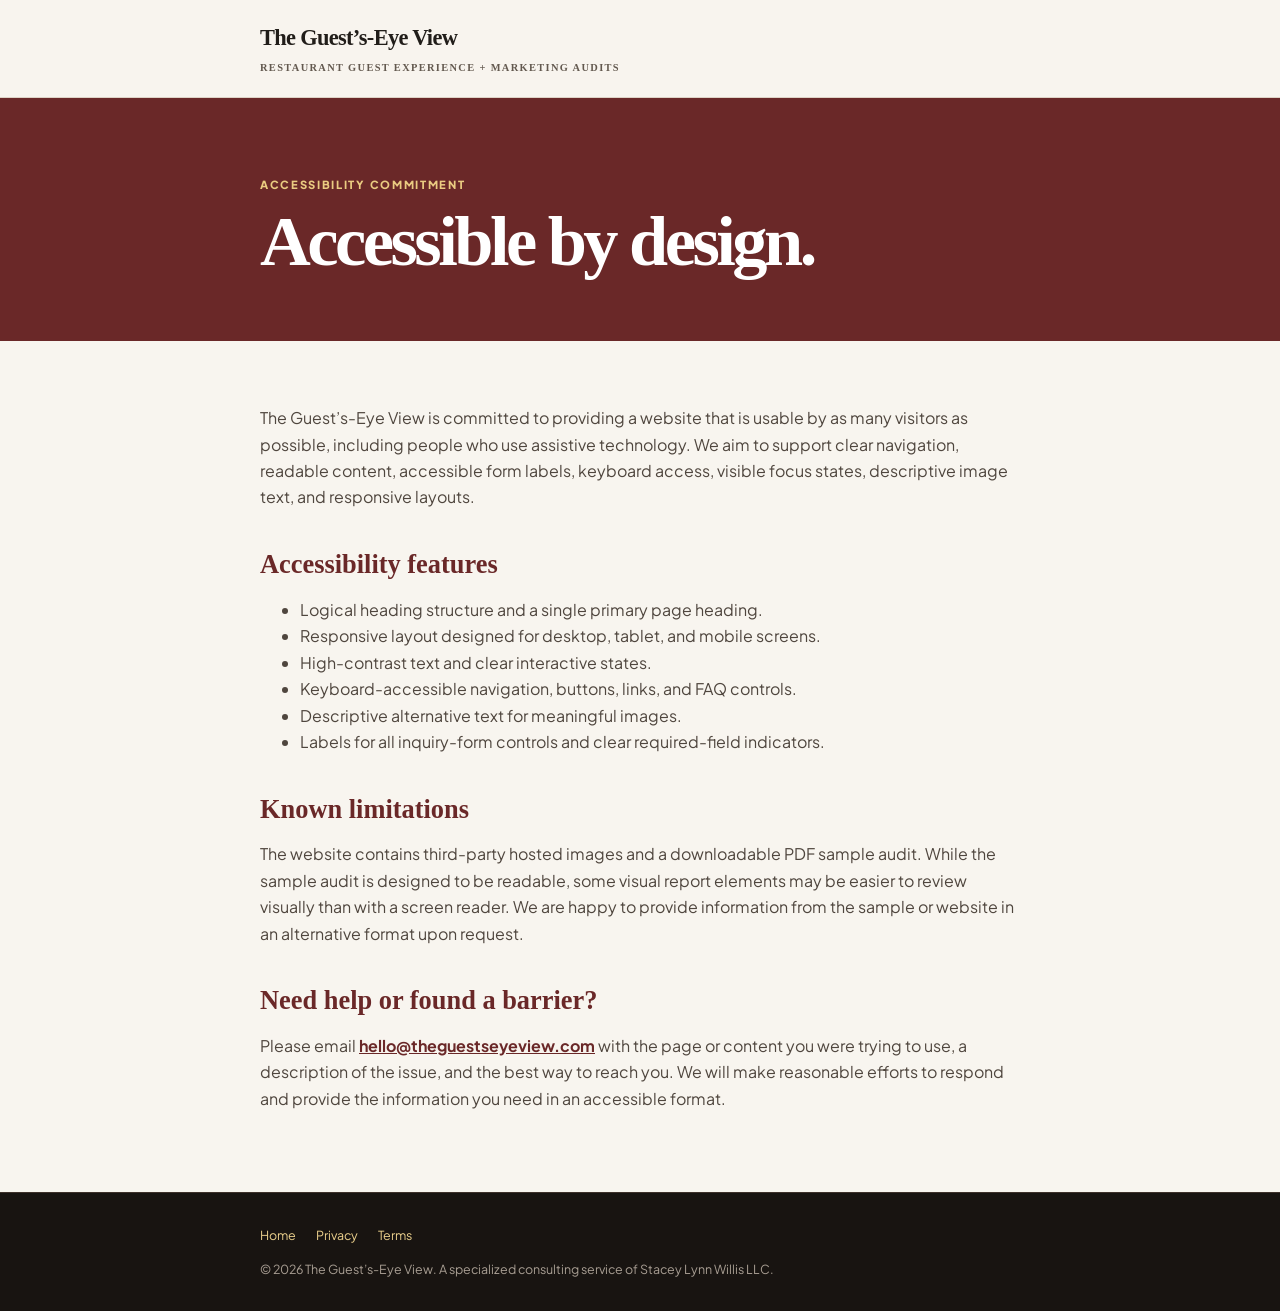
==== accessibility.html @ bad4d5d7 "Add compiled website assets and launch files" ====
<!doctype html><html lang="en"><head><meta charset="utf-8"><meta name="viewport" content="width=device-width, initial-scale=1"><title>Accessibility | The Guest’s-Eye View</title><meta name="description" content="Accessibility statement for The Guest’s-Eye View."><link rel="canonical" href="https://theguestseyeview.com/accessibility.html"><link rel="icon" href="/favicon.svg" type="image/svg+xml"><link rel="preconnect" href="https://fonts.googleapis.com"><link rel="preconnect" href="https://fonts.gstatic.com" crossorigin><link href="https://fonts.googleapis.com/css2?family=Plus+Jakarta+Sans:wght@400;600;700;800&display=swap" rel="stylesheet"><link rel="stylesheet" href="/legal.css"></head><body><header class="top"><div class="wrap"><a href="/" class="brand">The Guest’s-Eye View<span class="kicker">Restaurant guest experience + marketing audits</span></a></div></header><section class="hero"><div class="wrap"><span class="eyebrow">Accessibility commitment</span><h1>Accessible by design.</h1></div></section><main class="wrap content"><p>The Guest’s-Eye View is committed to providing a website that is usable by as many visitors as possible, including people who use assistive technology. We aim to support clear navigation, readable content, accessible form labels, keyboard access, visible focus states, descriptive image text, and responsive layouts.</p><h2>Accessibility features</h2><ul><li>Logical heading structure and a single primary page heading.</li><li>Responsive layout designed for desktop, tablet, and mobile screens.</li><li>High-contrast text and clear interactive states.</li><li>Keyboard-accessible navigation, buttons, links, and FAQ controls.</li><li>Descriptive alternative text for meaningful images.</li><li>Labels for all inquiry-form controls and clear required-field indicators.</li></ul><h2>Known limitations</h2><p>The website contains third-party hosted images and a downloadable PDF sample audit. While the sample audit is designed to be readable, some visual report elements may be easier to review visually than with a screen reader. We are happy to provide information from the sample or website in an alternative format upon request.</p><h2>Need help or found a barrier?</h2><p>Please email <a href="mailto:hello@theguestseyeview.com">hello@theguestseyeview.com</a> with the page or content you were trying to use, a description of the issue, and the best way to reach you. We will make reasonable efforts to respond and provide the information you need in an accessible format.</p></main><footer class="footer"><div class="wrap"><a href="/">Home</a><a href="/privacy.html">Privacy</a><a href="/terms.html">Terms</a><p>© 2026 The Guest’s-Eye View. A specialized consulting service of Stacey Lynn Willis LLC.</p></div></footer></body></html>
---- legal.css ----
:root{--paper:#f8f5ef;--ink:#211d19;--oxblood:#6a2828;--amber:#d7a74b;--muted:#63594f;--line:#ded3c6}*{box-sizing:border-box}html{scroll-behavior:smooth}body{margin:0;background:var(--paper);color:var(--ink);font-family:"Plus Jakarta Sans",Arial,sans-serif;line-height:1.65}.wrap{width:min(100% - 2rem,760px);margin:auto}.top{border-bottom:1px solid var(--line);background:rgba(248,245,239,.95);padding:1.25rem 0}.brand{font-family:Georgia,serif;color:var(--ink);font-weight:700;font-size:1.4rem;text-decoration:none;letter-spacing:-.03em}.kicker{display:block;margin-top:.15rem;color:var(--muted);font-size:.65rem;font-weight:800;letter-spacing:.13em;text-transform:uppercase}.hero{background:var(--oxblood);padding:4.5rem 0 4rem;color:white}.eyebrow{color:#eacb81;font-size:.7rem;font-weight:800;letter-spacing:.15em;text-transform:uppercase}.hero h1{margin:.6rem 0 0;font-family:Georgia,serif;font-size:clamp(2.4rem,8vw,4.4rem);line-height:1.02;letter-spacing:-.05em}.content{padding:3rem 0 4rem}.content h2{margin:2.4rem 0 .7rem;font-family:Georgia,serif;color:var(--oxblood);font-size:1.65rem;line-height:1.2}.content p,.content li{font-size:1rem;color:#4f463e}.content a{color:var(--oxblood);font-weight:700}.notice{margin:1.5rem 0;padding:1.1rem 1.25rem;border-left:4px solid var(--amber);border-radius:.4rem;background:#f0e8dc;color:#4f463e;font-size:.94rem}.footer{border-top:1px solid #3d312a;background:#181411;color:#c9bfb4;padding:2rem 0;font-size:.78rem}.footer a{color:#ecd18d;text-decoration:none;margin-right:1.25rem}.footer p{margin:.8rem 0 0;color:#a89e93}@media(max-width:520px){.hero{padding:3.25rem 0}.content{padding-top:2rem}}@media(prefers-reduced-motion:no-preference){a{transition:color .16s cubic-bezier(.23,1,.32,1)}a:hover{color:#a1463f}}
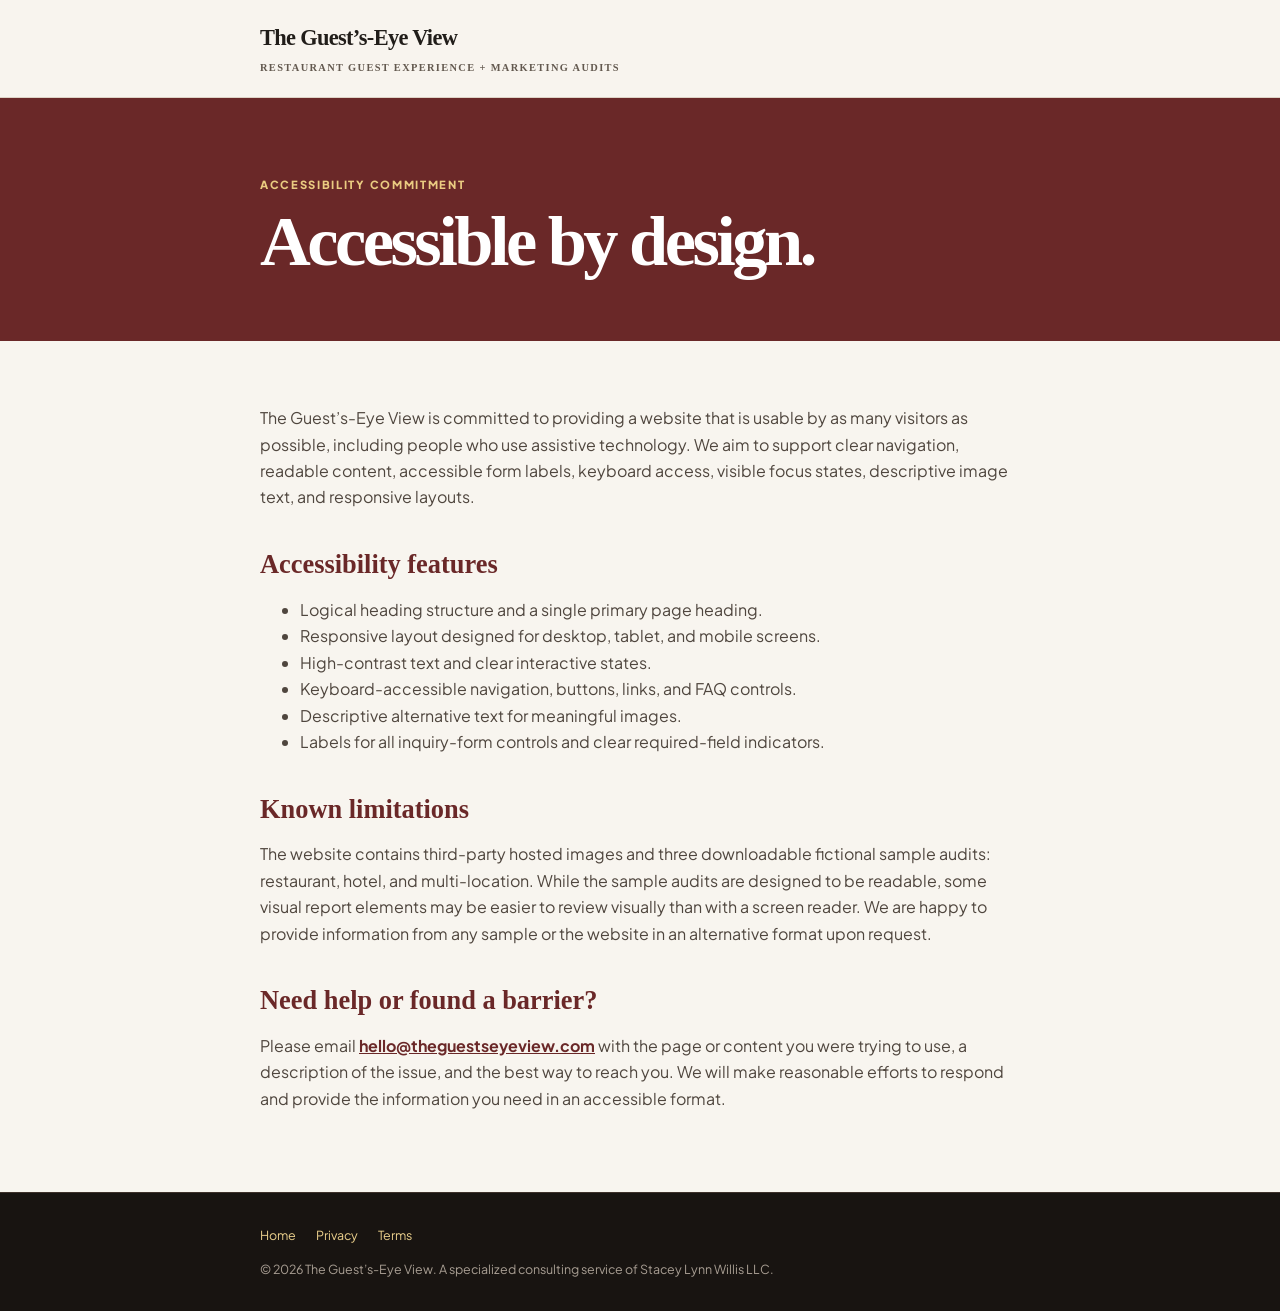
==== commit 89795a37: "Publish approved website bundles and legal updates" ====
--- a/accessibility.html
+++ b/accessibility.html
@@ -1 +1 @@
-<!doctype html><html lang="en"><head><meta charset="utf-8"><meta name="viewport" content="width=device-width, initial-scale=1"><title>Accessibility | The Guest’s-Eye View</title><meta name="description" content="Accessibility statement for The Guest’s-Eye View."><link rel="canonical" href="https://theguestseyeview.com/accessibility.html"><link rel="icon" href="/favicon.svg" type="image/svg+xml"><link rel="preconnect" href="https://fonts.googleapis.com"><link rel="preconnect" href="https://fonts.gstatic.com" crossorigin><link href="https://fonts.googleapis.com/css2?family=Plus+Jakarta+Sans:wght@400;600;700;800&display=swap" rel="stylesheet"><link rel="stylesheet" href="/legal.css"></head><body><header class="top"><div class="wrap"><a href="/" class="brand">The Guest’s-Eye View<span class="kicker">Restaurant guest experience + marketing audits</span></a></div></header><section class="hero"><div class="wrap"><span class="eyebrow">Accessibility commitment</span><h1>Accessible by design.</h1></div></section><main class="wrap content"><p>The Guest’s-Eye View is committed to providing a website that is usable by as many visitors as possible, including people who use assistive technology. We aim to support clear navigation, readable content, accessible form labels, keyboard access, visible focus states, descriptive image text, and responsive layouts.</p><h2>Accessibility features</h2><ul><li>Logical heading structure and a single primary page heading.</li><li>Responsive layout designed for desktop, tablet, and mobile screens.</li><li>High-contrast text and clear interactive states.</li><li>Keyboard-accessible navigation, buttons, links, and FAQ controls.</li><li>Descriptive alternative text for meaningful images.</li><li>Labels for all inquiry-form controls and clear required-field indicators.</li></ul><h2>Known limitations</h2><p>The website contains third-party hosted images and a downloadable PDF sample audit. While the sample audit is designed to be readable, some visual report elements may be easier to review visually than with a screen reader. We are happy to provide information from the sample or website in an alternative format upon request.</p><h2>Need help or found a barrier?</h2><p>Please email <a href="mailto:hello@theguestseyeview.com">hello@theguestseyeview.com</a> with the page or content you were trying to use, a description of the issue, and the best way to reach you. We will make reasonable efforts to respond and provide the information you need in an accessible format.</p></main><footer class="footer"><div class="wrap"><a href="/">Home</a><a href="/privacy.html">Privacy</a><a href="/terms.html">Terms</a><p>© 2026 The Guest’s-Eye View. A specialized consulting service of Stacey Lynn Willis LLC.</p></div></footer></body></html>
+<!doctype html><html lang="en"><head><meta charset="utf-8"><meta name="viewport" content="width=device-width, initial-scale=1"><title>Accessibility | The Guest’s-Eye View</title><meta name="description" content="Accessibility statement for The Guest’s-Eye View."><link rel="canonical" href="https://theguestseyeview.com/accessibility.html"><link rel="icon" href="/favicon.svg" type="image/svg+xml"><link rel="preconnect" href="https://fonts.googleapis.com"><link rel="preconnect" href="https://fonts.gstatic.com" crossorigin><link href="https://fonts.googleapis.com/css2?family=Plus+Jakarta+Sans:wght@400;600;700;800&display=swap" rel="stylesheet"><link rel="stylesheet" href="/legal.css"></head><body><header class="top"><div class="wrap"><a href="/" class="brand">The Guest’s-Eye View<span class="kicker">Restaurant guest experience + marketing audits</span></a></div></header><section class="hero"><div class="wrap"><span class="eyebrow">Accessibility commitment</span><h1>Accessible by design.</h1></div></section><main class="wrap content"><p>The Guest’s-Eye View is committed to providing a website that is usable by as many visitors as possible, including people who use assistive technology. We aim to support clear navigation, readable content, accessible form labels, keyboard access, visible focus states, descriptive image text, and responsive layouts.</p><h2>Accessibility features</h2><ul><li>Logical heading structure and a single primary page heading.</li><li>Responsive layout designed for desktop, tablet, and mobile screens.</li><li>High-contrast text and clear interactive states.</li><li>Keyboard-accessible navigation, buttons, links, and FAQ controls.</li><li>Descriptive alternative text for meaningful images.</li><li>Labels for all inquiry-form controls and clear required-field indicators.</li></ul><h2>Known limitations</h2><p>The website contains third-party hosted images and three downloadable fictional sample audits: restaurant, hotel, and multi-location. While the sample audits are designed to be readable, some visual report elements may be easier to review visually than with a screen reader. We are happy to provide information from any sample or the website in an alternative format upon request.</p><h2>Need help or found a barrier?</h2><p>Please email <a href="mailto:hello@theguestseyeview.com">hello@theguestseyeview.com</a> with the page or content you were trying to use, a description of the issue, and the best way to reach you. We will make reasonable efforts to respond and provide the information you need in an accessible format.</p></main><footer class="footer"><div class="wrap"><a href="/">Home</a><a href="/privacy.html">Privacy</a><a href="/terms.html">Terms</a><p>© 2026 The Guest’s-Eye View. A specialized consulting service of Stacey Lynn Willis LLC.</p></div></footer></body></html>
